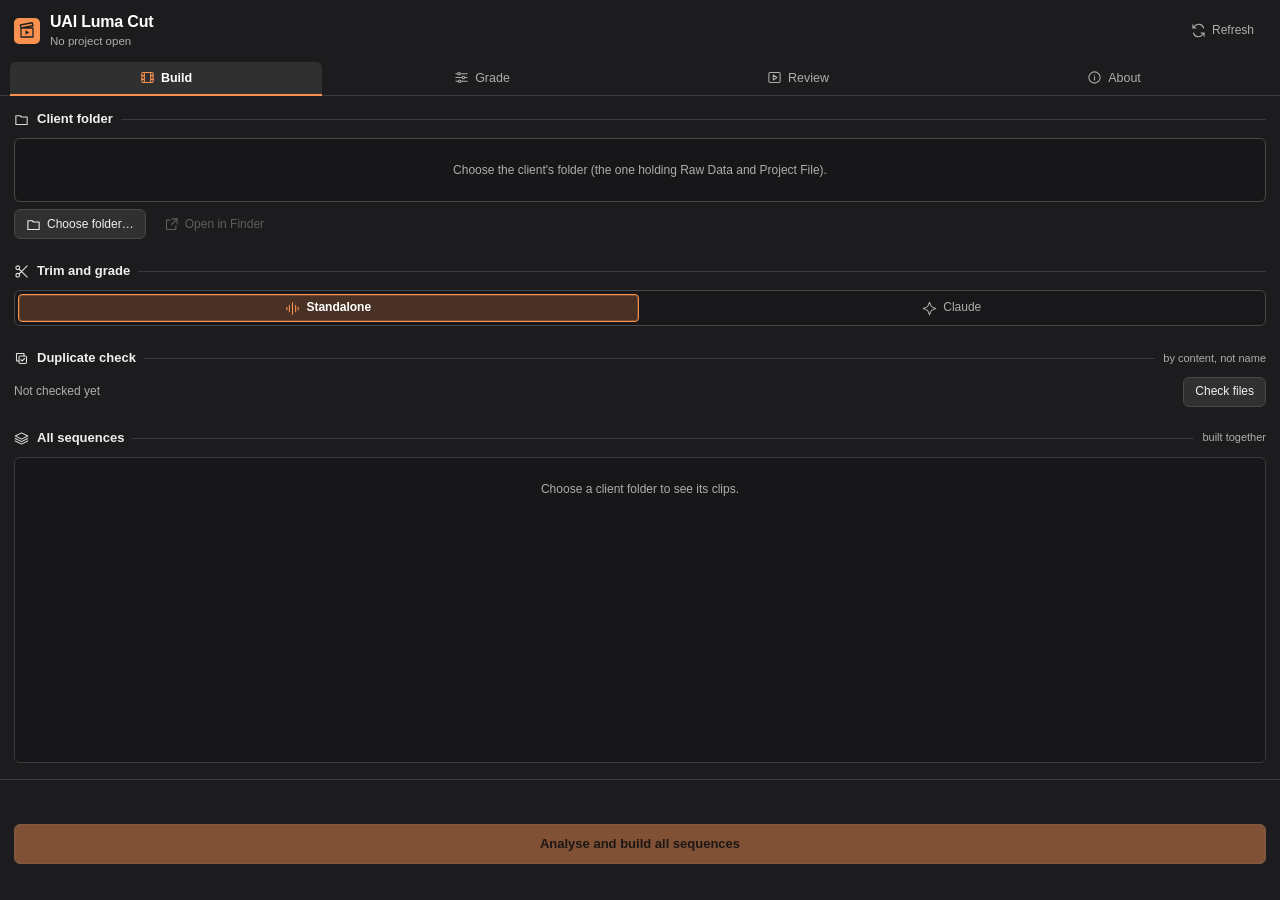
==== luma-cut/index.html @ 8f16ba71 "Luma Cut 1.5.0 + Smart Export 1.8.0: shared refined UI; Build all sequences only with content-based " ====
<!DOCTYPE html>
<html>
<head>
<meta charset="utf-8">
<meta name="viewport" content="width=device-width, initial-scale=1">
<title>UAI Luma Cut</title>
<link rel="stylesheet" href="ui.css">
<link rel="stylesheet" href="styles.css">
</head>
<body>
<header>
  <span class="mark"><svg class="ico" viewBox="0 0 24 24" fill="none" stroke="currentColor" stroke-width="1.7" stroke-linecap="round" stroke-linejoin="round" aria-hidden="true"><path d="M4 8h16v12H4zM4 8 3 4l16-3 1 4-16 3"/><path d="m10 11 5 3-5 3z" fill="currentColor" stroke="none"/></svg></span>
  <div class="ttl">
    <h1>UAI Luma Cut</h1>
    <div class="sub"><span id="project">No project open</span><span id="projchip" class="chip" hidden></span></div>
  </div>
  <div class="hright"><span id="ver" class="ver"></span><button id="refresh" class="ghost" title="Re-read the project and the client folder"><svg class="ico" viewBox="0 0 24 24" fill="none" stroke="currentColor" stroke-width="1.7" stroke-linecap="round" stroke-linejoin="round" aria-hidden="true"><path d="M20 8a8 8 0 0 0-14-3L3 8m0-5v5h5m-4 8a8 8 0 0 0 14 3l3-3m0 5v-5h-5"/></svg>Refresh</button></div>
</header>

<div id="update" class="update" hidden>
  <span id="updatetext"></span>
  <button id="updatebtn">Update now</button>
</div>

<nav class="tabs" id="tabs">
  <button data-tab="build" class="on"><svg class="ico" viewBox="0 0 24 24" fill="none" stroke="currentColor" stroke-width="1.7" stroke-linecap="round" stroke-linejoin="round" aria-hidden="true"><rect x="3" y="4" width="18" height="16" rx="2"/><path d="M7 4v16M17 4v16M3 9h4m-4 6h4m10-6h4m-4 6h4"/></svg>Build</button>
  <button data-tab="grade"><svg class="ico" viewBox="0 0 24 24" fill="none" stroke="currentColor" stroke-width="1.7" stroke-linecap="round" stroke-linejoin="round" aria-hidden="true"><path d="M3 6h18M3 12h18M3 18h18"/><circle cx="8" cy="6" r="2" fill="var(--bg)"/><circle cx="15" cy="12" r="2" fill="var(--bg)"/><circle cx="9" cy="18" r="2" fill="var(--bg)"/></svg>Grade</button>
  <button data-tab="review"><svg class="ico" viewBox="0 0 24 24" fill="none" stroke="currentColor" stroke-width="1.7" stroke-linecap="round" stroke-linejoin="round" aria-hidden="true"><rect x="3" y="4" width="18" height="16" rx="2"/><path d="m10 8 6 4-6 4z"/></svg>Review</button>
  <button data-tab="about"><svg class="ico" viewBox="0 0 24 24" fill="none" stroke="currentColor" stroke-width="1.7" stroke-linecap="round" stroke-linejoin="round" aria-hidden="true"><circle cx="12" cy="12" r="9"/><path d="M12 11v5m0-8h.01"/></svg>About</button>
</nav>

<!-- BUILD: one action, all sequences -->
<div class="tab" id="tab-build">
  <section>
    <div class="cap"><svg class="ico" viewBox="0 0 24 24" fill="none" stroke="currentColor" stroke-width="1.7" stroke-linecap="round" stroke-linejoin="round" aria-hidden="true"><path d="M3 6h7l2 2h9v12H3z"/></svg><span>Client folder</span><span id="acchip" class="chip end" hidden></span></div>
    <div id="clientdir" class="path empty">Choose the client's folder (the one holding Raw Data and Project File).</div>
    <div class="row">
      <button id="browse"><svg class="ico" viewBox="0 0 24 24" fill="none" stroke="currentColor" stroke-width="1.7" stroke-linecap="round" stroke-linejoin="round" aria-hidden="true"><path d="M3 6h7l2 2h9v12H3z"/></svg>Choose folder…</button>
      <button id="reveal" class="ghost" disabled><svg class="ico" viewBox="0 0 24 24" fill="none" stroke="currentColor" stroke-width="1.7" stroke-linecap="round" stroke-linejoin="round" aria-hidden="true"><path d="M13 3h8v8M21 3l-9 9M10 5H4v15h15v-6"/></svg>Open in Finder</button>
    </div>
    <div id="clientmeta" class="note"></div>
  </section>

  <section>
    <div class="cap"><svg class="ico" viewBox="0 0 24 24" fill="none" stroke="currentColor" stroke-width="1.7" stroke-linecap="round" stroke-linejoin="round" aria-hidden="true"><circle cx="6" cy="6" r="3"/><circle cx="6" cy="18" r="3"/><path d="m8 8 13 13M8 16 21 3"/></svg><span>Trim and grade</span></div>
    <div class="seg" id="mode">
      <button data-v="standalone" class="on"><svg class="ico" viewBox="0 0 24 24" fill="none" stroke="currentColor" stroke-width="1.7" stroke-linecap="round" stroke-linejoin="round" aria-hidden="true"><path d="M3 10v4m4-7v10m5-14v18m5-14v10m4-7v4"/></svg>Standalone</button>
      <button data-v="claude"><svg class="ico" viewBox="0 0 24 24" fill="none" stroke="currentColor" stroke-width="1.7" stroke-linecap="round" stroke-linejoin="round" aria-hidden="true"><path d="m12 2 3 7 7 3-7 3-3 7-3-7-7-3 7-3z"/></svg>Claude</button>
    </div>
    <div id="modenote" class="note"></div>
    <div id="claudebox" class="claude" hidden>
      <div class="row spread">
        <button id="askclaude"><svg class="ico" viewBox="0 0 24 24" fill="none" stroke="currentColor" stroke-width="1.7" stroke-linecap="round" stroke-linejoin="round" aria-hidden="true"><path d="m12 2 3 7 7 3-7 3-3 7-3-7-7-3 7-3z"/></svg>Ask Claude</button>
        <span id="planstate" class="chip">No plan yet</span>
      </div>
      <div id="prompt" class="prompt" hidden></div>
    </div>
  </section>

  <section>
    <div class="cap"><svg class="ico" viewBox="0 0 24 24" fill="none" stroke="currentColor" stroke-width="1.7" stroke-linecap="round" stroke-linejoin="round" aria-hidden="true"><rect x="8" y="8" width="12" height="12" rx="2"/><path d="M16 8V4H4v12h4"/><path d="m11 14 2 2 4-4"/></svg><span>Duplicate check</span><span class="end">by content, not name</span></div>
    <div class="row spread"><span id="dupstate" class="muted">Not checked yet</span><button id="dupcheck">Check files</button></div>
    <div id="duplist" class="dupes"></div>
  </section>

  <section class="grow">
    <div class="cap"><svg class="ico" viewBox="0 0 24 24" fill="none" stroke="currentColor" stroke-width="1.7" stroke-linecap="round" stroke-linejoin="round" aria-hidden="true"><path d="m12 3 10 5-10 5L2 8zM2 12l10 5 10-5M2 16l10 5 10-5"/></svg><span>All sequences</span><span class="end">built together</span></div>
    <div class="list" id="clips"><div class="empty">Choose a client folder to see its clips.</div></div>
  </section>

  <footer>
    <div class="row" id="targetrow">
      <span id="target" class="muted"></span>
      <button id="newproj" class="ghost" hidden>New project for this client</button>
    </div>
    <div class="progress" id="progress" hidden><div></div></div>
    <button id="build" class="primary" disabled>Analyse and build all sequences</button>
    <div id="status" class="status"></div>
  </footer>
</div>

<!-- GRADE: live Lumetri + key, Color Shift on skin and green screen (Apply) -->
<div class="tab" id="tab-grade" hidden>
  <section>
    <div class="cap"><svg class="ico" viewBox="0 0 24 24" fill="none" stroke="currentColor" stroke-width="1.7" stroke-linecap="round" stroke-linejoin="round" aria-hidden="true"><path d="m12 3 10 5-10 5L2 8zM2 12l10 5 10-5M2 16l10 5 10-5"/></svg><span>Apply to</span></div>
    <div class="seg" id="gscope">
      <button data-v="selected" class="on">Selected</button>
      <button data-v="sequence">Current sequence</button>
      <button data-v="all">All sequences</button>
    </div>
    <div id="gtarget" class="note"></div>
  </section>
  <section>
    <div class="cap"><svg class="ico" viewBox="0 0 24 24" fill="none" stroke="currentColor" stroke-width="1.7" stroke-linecap="round" stroke-linejoin="round" aria-hidden="true"><circle cx="12" cy="12" r="4"/><path d="M12 2v2m0 16v2M4.9 4.9l1.4 1.4m11.4 11.4 1.4 1.4M2 12h2m16 0h2M4.9 19.1l1.4-1.4M17.7 6.3l1.4-1.4"/></svg><span>Exposure preset</span><span class="end">live + fills Color Shift</span></div>
    <div class="presets" id="gpresets">
      <button data-v="over" title="Exposure −0.5, Highlights −15, Whites −10 · skin Hue +3.5 Sat +3 Lum −3 · green Sat +5 Lum −10">Over-exposed</button>
      <button data-v="normal" title="No Lumetri change · skin Hue +3.5 Sat +3 · green Sat +5">Normal</button>
      <button data-v="under" title="Exposure +0.5, Shadows +15, Blacks +5 · skin Hue +3.5 Sat +3 Lum +3 · green Sat +5 Lum +10">Under-exposed</button>
    </div>
  </section>
  <section>
    <div class="cap"><svg class="ico" viewBox="0 0 24 24" fill="none" stroke="currentColor" stroke-width="1.7" stroke-linecap="round" stroke-linejoin="round" aria-hidden="true"><path d="M3 6h18M3 12h18M3 18h18"/><circle cx="8" cy="6" r="2" fill="var(--bg)"/><circle cx="15" cy="12" r="2" fill="var(--bg)"/><circle cx="9" cy="18" r="2" fill="var(--bg)"/></svg><span>Overall</span><span class="end live">live · Lumetri</span></div>
    <div id="glum"></div>
  </section>
  <section>
    <div class="cap"><span class="swatch skin"></span><span>Skin tone</span><span class="end">Color Shift · Apply</span></div>
    <div id="gskin"></div>
  </section>
  <section>
    <div class="cap"><span class="swatch green"></span><span>Green screen</span>
      <button id="gkey" class="switch end" title="Key out the green on every green-screen clip in scope (Ultra Key)"><i></i>Remove green</button></div>
    <div id="ggreen"></div>
    <div id="gkeyrows" hidden></div>
    <div id="gkeynote" class="note" hidden>Keyed areas are transparent and export as black unless something sits below on the timeline.</div>
  </section>
  <section>
    <div class="row">
      <button id="gcopy"><svg class="ico" viewBox="0 0 24 24" fill="none" stroke="currentColor" stroke-width="1.7" stroke-linecap="round" stroke-linejoin="round" aria-hidden="true"><rect x="8" y="8" width="12" height="12" rx="2"/><path d="M16 8V4H4v12h4"/></svg>Copy from selected clip</button>
      <button id="greset" class="ghost"><svg class="ico" viewBox="0 0 24 24" fill="none" stroke="currentColor" stroke-width="1.7" stroke-linecap="round" stroke-linejoin="round" aria-hidden="true"><path d="M9 14 4 9l5-5"/><path d="M4 9h11a5 5 0 0 1 0 10h-3"/></svg>Undo changes</button>
    </div>
    <div id="gclip" class="note">Live rows change the clips at once (Cmd+Z undoes). Color Shift rows turn copper and are written by Apply. Hue toward pink is +.</div>
  </section>
  <footer>
    <button id="gapply" class="primary" disabled title="Premiere saves, parks and reopens the project to write Color Shift (a few seconds).">Apply</button>
    <div id="gstatus" class="status"></div>
  </footer>
</div>

<!-- REVIEW: final check of the manual work, kept as learning -->
<div class="tab" id="tab-review" hidden>
  <section>
    <div class="cap"><svg class="ico" viewBox="0 0 24 24" fill="none" stroke="currentColor" stroke-width="1.7" stroke-linecap="round" stroke-linejoin="round" aria-hidden="true"><rect x="3" y="4" width="18" height="16" rx="2"/><path d="m10 8 6 4-6 4z"/></svg><span>Final check</span></div>
    <div class="row spread"><span id="rsummary" class="muted"></span><button id="rsync" title="Put every IN / OUT marker back on its clip's first and last frame"><svg class="ico" viewBox="0 0 24 24" fill="none" stroke="currentColor" stroke-width="1.7" stroke-linecap="round" stroke-linejoin="round" aria-hidden="true"><path d="M4 12a8 8 0 0 1 14-5l2 2m0-5v5h-5M20 12a8 8 0 0 1-14 5l-2-2m0 5v-5h5"/></svg>Re-sync markers</button></div>
    <div class="note">Fix an IN or OUT with a Rolling Edit, then Re-sync markers. Grade changes are made in Grade or in Premiere.</div>
  </section>
  <section class="grow">
    <div class="seg" id="rfilter">
      <button data-v="flagged" class="on"><svg class="ico" viewBox="0 0 24 24" fill="none" stroke="currentColor" stroke-width="1.7" stroke-linecap="round" stroke-linejoin="round" aria-hidden="true"><path d="M5 21V3h13l-3 5 3 5H5"/></svg>Flagged by system</button>
      <button data-v="all">All clips</button>
    </div>
    <div class="list" id="rlist"><div class="empty">Open one of the client sequences.</div></div>
  </section>
  <section>
    <div class="cap"><svg class="ico" viewBox="0 0 24 24" fill="none" stroke="currentColor" stroke-width="1.7" stroke-linecap="round" stroke-linejoin="round" aria-hidden="true"><rect x="3" y="4" width="18" height="16" rx="2"/><circle cx="9" cy="10" r="2"/><path d="m21 16-5-5-9 9"/></svg><span>Grade reference</span><button id="ropen" class="link end" title="Open Final Output / Stills">Final Output / Stills</button></div>
    <div class="row"><button id="rref"><svg class="ico" viewBox="0 0 24 24" fill="none" stroke="currentColor" stroke-width="1.7" stroke-linecap="round" stroke-linejoin="round" aria-hidden="true"><path d="M4 4h13l3 3v13H4zM8 4v6h8V4M8 20v-6h8v6"/></svg>Save grade reference</button></div>
    <div class="note">For the clips listed above: keeps each clip's final grade values and saves one image (Final Output / Stills, plus a small copy for learning).</div>
  </section>
  <section>
    <div class="cap"><svg class="ico" viewBox="0 0 24 24" fill="none" stroke="currentColor" stroke-width="1.7" stroke-linecap="round" stroke-linejoin="round" aria-hidden="true"><path d="M9 18h6M10 21h4M12 3a6 6 0 0 0-4 10.5c.7.7 1 1.5 1 2.5h6c0-1 .3-1.8 1-2.5A6 6 0 0 0 12 3z"/></svg><span>Learning</span><span id="rbase" class="end"></span></div>
    <div class="card"><div id="rlearn" class="muted"></div>
      <div class="note">Final check compares the timeline now with the build (cuts, grade, Color Shift). You confirm the list, then it is kept for the next client, in Standalone and Claude.</div></div>
    <div id="rchanges" class="changes" hidden></div>
    <textarea id="rnote" placeholder="Optional note: what you changed and why, e.g. OUT earlier on CAM2, green Lum +4 to match CAM1." hidden></textarea>
  </section>
  <footer>
    <button id="rfinal" class="primary">Final check &amp; save learning</button>
    <div id="rstatus" class="status"></div>
  </footer>
</div>

<!-- ABOUT -->
<div class="tab" id="tab-about" hidden>
  <section>
    <div class="cap"><svg class="ico" viewBox="0 0 24 24" fill="none" stroke="currentColor" stroke-width="1.7" stroke-linecap="round" stroke-linejoin="round" aria-hidden="true"><path d="m12 3 10 5-10 5L2 8zM2 12l10 5 10-5M2 16l10 5 10-5"/></svg><span>Workflow</span></div>
    <ol class="steps">
      <li><b>Build</b> — choose the client folder, Standalone or Claude, build all sequences. Duplicates are checked by content first.</li>
      <li><b>Grade</b> — exposure preset, live Lumetri, skin and green-screen Color Shift (Apply), Remove green.</li>
      <li><b>Review</b> — fix flags, save grade references, then <i>Final check &amp; save learning</i>.</li>
      <li><b>Export</b> — UAI Smart Export.</li>
    </ol>
  </section>
  <section>
    <div class="cap"><svg class="ico" viewBox="0 0 24 24" fill="none" stroke="currentColor" stroke-width="1.7" stroke-linecap="round" stroke-linejoin="round" aria-hidden="true"><path d="M3 10v4m4-7v10m5-14v18m5-14v10m4-7v4"/></svg><span>Engines</span></div>
    <div class="cols">
      <div><b>Standalone</b><span>Trim from the audio, house grade, plus learned rules that repeat across at least 2 reviewed batches.</span></div>
      <div><b>Claude</b><span>Face-checked IN/OUT, grade matched per clip, reads the learned rules and recent reviews.</span></div>
    </div>
    <div class="row opts"><span id="ffmpegstate" class="chip"></span><span id="enginestate" class="chip"></span></div>
  </section>
  <section>
    <div class="cap"><svg class="ico" viewBox="0 0 24 24" fill="none" stroke="currentColor" stroke-width="1.7" stroke-linecap="round" stroke-linejoin="round" aria-hidden="true"><path d="M9 18h6M10 21h4M12 3a6 6 0 0 0-4 10.5c.7.7 1 1.5 1 2.5h6c0-1 .3-1.8 1-2.5A6 6 0 0 0 12 3z"/></svg><span>Learning storage</span></div>
    <div class="card">
      <div class="row spread"><label for="aretention">Keep reviewed batches</label>
        <select id="aretention"><option value="1">Latest batch only</option><option value="3">Last 3 batches</option><option value="5">Last 5 batches</option></select></div>
      <div id="ausage" class="note"></div>
      <div class="note">One batch = one client project. Older batches are erased automatically after a new one is saved; the cap is 10 MB including images. Rules only switch on after the same correction shows up in 2 batches.</div>
      <div class="row" style="margin-top:8px"><button id="aopen" class="ghost"><svg class="ico" viewBox="0 0 24 24" fill="none" stroke="currentColor" stroke-width="1.7" stroke-linecap="round" stroke-linejoin="round" aria-hidden="true"><path d="M13 3h8v8M21 3l-9 9M10 5H4v15h15v-6"/></svg>Open folder</button><button id="areset">Reset learning…</button></div>
      <div id="apath" class="mono note"></div>
      <div id="astatus" class="status"></div>
    </div>
  </section>
</div>

<script src="main.js"></script>
</body>
</html>
---- luma-cut/ui.css ----
/* UAI panels — shared design system (UAI Luma Cut, UAI Smart Export). Same file in both panels.
   Native system font, charcoal surfaces, one flat copper-orange accent (#FA914F), small inline SVG icons,
   6 px corners, clear active tabs, the tab scrolls and its footer (main action + status) stays pinned.
   No external fonts, images, gradients, blur or animation beyond short colour transitions. */
:root {
  --bg: #1c1c1e;
  --bg-sunk: #171719;
  --bg-raised: #303031;
  --bg-hover: #3a3a3c;
  --panel: #28282a;
  --line: #4a4848;
  --line-soft: #3a393b;
  --text: #f0efed;
  --text-2: #c9c6c2;
  --text-3: #b0ada9;
  --title: #ffffff;
  --accent: #fa914f;
  --accent-hover: #ffa66b;
  --accent-ink: #1c120c;
  --accent-soft: rgba(250, 145, 79, .14);
  --accent-line: rgba(250, 145, 79, .55);
  --accent-text: #fbb487;
  --seg-on: #493225;
  --sel: rgba(250, 145, 79, .35);
  --head-bg: #2d2d30;
  --row-line: #333336;
  --row-alt: #1d1d1f;
  --hover-line: #5a5856;
  --press: #2a2a2b;
  --thumb: #46464a;
  --thumb-hover: #58585c;
  --ok: #91d6a3;
  --ok-line: rgba(145, 214, 163, .45);
  --warn: #ebc36d;
  --warn-soft: rgba(235, 195, 109, .11);
  --bad: #f07a6a;
  --bad-line: rgba(240, 122, 106, .45);
  --skin: #d79a7a;
  --green: #4fae6d;
  --r: 6px;
  --h: 30px;
  --gap: 16px;
}
* { box-sizing: border-box; }
html, body { height: 100%; overflow: hidden; }
body {
  margin: 0; padding: 12px 14px; background: var(--bg); color: var(--text);
  font: 12px/1.45 -apple-system, BlinkMacSystemFont, "SF Pro Text", "Helvetica Neue", Arial, sans-serif;
  display: flex; flex-direction: column; gap: 12px; -webkit-user-select: none; -webkit-font-smoothing: antialiased;
  font-variant-numeric: tabular-nums;
}
::selection { background: var(--sel); color: #fff; }
::-webkit-scrollbar { width: 10px; height: 10px; }
::-webkit-scrollbar-track { background: transparent; }
::-webkit-scrollbar-thumb { background: var(--thumb); border: 3px solid var(--bg); border-radius: 6px; }
::-webkit-scrollbar-thumb:hover { background: var(--thumb-hover); }
:focus { outline: none; }
:focus-visible { outline: 2px solid var(--accent); outline-offset: 1px; }
.ico { width: 15px; height: 15px; flex: none; }

/* header */
header { display: flex; align-items: center; gap: 10px; }
.mark { width: 26px; height: 26px; flex: none; display: grid; place-items: center; border-radius: 5px; background: var(--accent); color: #202020; }
.mark .ico { width: 18px; height: 18px; }
.ttl { flex: 1; min-width: 0; }
h1 { margin: 0; font-size: 16px; font-weight: 700; letter-spacing: -.2px; color: var(--title); line-height: 1.2; }
.sub { display: flex; flex-wrap: wrap; align-items: center; gap: 4px 6px; margin-top: 2px; color: var(--text-3); font-size: 11.5px; }
.sub > span:first-child { overflow: hidden; text-overflow: ellipsis; white-space: nowrap; max-width: 100%; }
.hright { display: flex; align-items: center; gap: 6px; flex-shrink: 0; }
.ver { color: var(--text-3); font-size: 11px; }

/* text */
.muted { color: var(--text-3); }
.note { margin-top: 7px; color: var(--text-3); line-height: 1.5; font-size: 11.5px; }
.mono { font: 11px "SF Mono", Menlo, monospace; color: var(--text-3); overflow-wrap: anywhere; }
.cap { display: flex; align-items: center; gap: 8px; margin-bottom: 9px; font-size: 13px; font-weight: 650; color: var(--text); }
.cap > .ico { color: #ddd; }
.cap::after { content: ""; flex: 1; height: 1px; background: var(--line-soft); order: 1; }
.cap > * { order: 0; }
.cap > .end { order: 2; font-size: 11px; font-weight: 400; color: var(--text-3); }
.cap .muted { font-weight: 400; }

/* layout */
section { display: flex; flex-direction: column; flex-shrink: 0; }
section.grow { flex: 1 0 auto; min-height: 190px; }
section.grow > .list { flex: 1 1 0; min-height: 120px; }
.row { display: flex; flex-wrap: wrap; gap: 6px; align-items: center; }
.row.spread { justify-content: space-between; }
.opts { margin-top: 8px; gap: 6px 14px; }
.tab { display: flex; flex-direction: column; gap: var(--gap); flex: 1; min-height: 0; overflow-y: auto; margin: 0 -14px; padding: 2px 14px 0; }
.tab[hidden], [hidden] { display: none !important; }
footer { display: flex; flex-direction: column; gap: 7px; margin: auto -14px 0; padding: 11px 14px 0; position: sticky; bottom: 0; z-index: 3;
  background: var(--bg); border-top: 1px solid var(--line-soft); }
.actions { display: grid; grid-template-columns: minmax(0, 1fr) minmax(0, 1fr); gap: 6px; }
.actions > button { height: 38px; width: 100%; overflow: hidden; text-overflow: ellipsis; }
.card { padding: 10px; background: var(--panel); border: 1px solid var(--line-soft); border-radius: var(--r); }

/* controls */
button {
  font: inherit; height: var(--h); padding: 0 11px; color: var(--text); background: var(--bg-raised);
  border: 1px solid var(--line); border-radius: var(--r); cursor: pointer; white-space: nowrap;
  display: inline-flex; align-items: center; justify-content: center; gap: 6px;
  transition: background-color .12s ease-out, border-color .12s ease-out, color .12s ease-out;
}
button:hover:not(:disabled) { background: var(--bg-hover); border-color: var(--hover-line); }
button:active:not(:disabled) { background: var(--press); }
button:disabled { opacity: .45; cursor: default; }
button.ghost { background: transparent; color: var(--text-3); border-color: transparent; }
button.ghost:hover:not(:disabled) { background: var(--bg-raised); border-color: var(--line); color: var(--text); }
button.primary { height: 40px; width: 100%; font-size: 13px; font-weight: 700; color: var(--accent-ink);
  background: var(--accent); border-color: #ffa76b; }
button.primary:hover:not(:disabled) { background: var(--accent-hover); border-color: var(--accent-hover); }
button.primary.armed { background: var(--warn); border-color: var(--warn); color: #1d1806; }
button.primary.confirm { background: var(--ok); border-color: var(--ok); color: #0f2116; }
button.second { height: 38px; font-weight: 650; }
button.danger { color: var(--bad); border-color: var(--bad-line); }
button.link { height: auto; padding: 0; border: 0; background: none; color: var(--text-3); font-weight: 500; }
button.link:hover:not(:disabled) { background: none; border: 0; color: var(--accent); }
button.wide { width: 100%; }
button.busy { cursor: progress; }

.seg { display: flex; padding: 3px; gap: 3px; border: 1px solid var(--line); border-radius: var(--r); background: #18181a; }
.seg button { flex: 1; min-width: 0; height: 28px; padding: 0 6px; border: 1px solid transparent; border-radius: 4px; background: transparent; color: var(--text-3); font-size: 12px; }
.seg button:hover:not(:disabled) { background: var(--panel); border-color: transparent; color: var(--text); }
.seg button.on, .seg button.on:hover { background: var(--seg-on); border-color: var(--accent); color: #fff; font-weight: 600; box-shadow: inset 0 0 0 1px rgba(250, 145, 79, .25); }
.seg button.on .ico { color: var(--accent); }

input[type=number], input[type=text], textarea, select {
  height: 28px; background: var(--bg-sunk); border: 1px solid var(--line); border-radius: 5px; color: var(--text);
  padding: 0 8px; font: inherit; -webkit-user-select: text;
}
select { padding: 0 6px; cursor: pointer; }
textarea { height: auto; min-height: 52px; padding: 6px 8px; resize: vertical; line-height: 1.45; width: 100%; margin-top: 8px; }
textarea::placeholder { color: var(--text-3); }
input[type=number] { width: 62px; }
input:focus-visible, textarea:focus-visible, select:focus-visible { outline: 1px solid var(--accent); outline-offset: 0; border-color: var(--accent); }
input[type=checkbox] { accent-color: var(--accent); margin: 0 6px 0 0; vertical-align: -2px; }
label { color: var(--text-2); }

/* tabs */
.tabs { display: flex; gap: 4px; border-bottom: 1px solid var(--line-soft); margin: 0 -14px; padding: 0 10px; }
.tabs button { flex: 1; min-width: 0; height: 34px; background: transparent; border: 0; border-bottom: 2px solid transparent; border-radius: 6px 6px 0 0;
  color: var(--text-3); padding: 0 6px; margin-bottom: -1px; font-size: 12.5px; font-weight: 500; gap: 6px; }
.tabs button:hover:not(:disabled) { background: transparent; border: 0; border-bottom: 2px solid var(--thumb-hover); color: var(--text); }
.tabs button.on, .tabs button.on:hover { background: var(--bg-raised); color: #fff; border-bottom: 2px solid var(--accent); font-weight: 650; }
.tabs button.on .ico { color: var(--accent); }

/* boxes */
.path { min-height: 32px; padding: 7px 10px; margin-bottom: 7px; background: var(--bg-sunk); border: 1px solid var(--line); border-radius: var(--r);
  color: var(--text); overflow-wrap: anywhere; -webkit-user-select: text; }
.path.missing { border-color: rgba(235, 195, 109, .55); }
.path.empty { color: var(--text-3); }
.list { flex: 1; min-height: 70px; overflow-y: auto; background: var(--bg-sunk); border: 1px solid var(--line-soft); border-radius: var(--r); }
.list .head { position: sticky; top: 0; z-index: 1; padding: 8px 10px; background: var(--head-bg); color: var(--text); font-size: 12px; font-weight: 600;
  border-bottom: 1px solid var(--line-soft); display: flex; justify-content: space-between; gap: 8px; }
.list .head .muted { font-weight: 400; font-size: 11px; }
.empty { padding: 22px 14px; color: var(--text-3); text-align: center; line-height: 1.55; }

/* chips + tones */
.chip { display: inline-flex; align-items: center; height: 19px; padding: 0 8px; border-radius: 10px; border: 1px solid var(--line);
  color: var(--text-3); font-size: 10.5px; font-weight: 600; white-space: nowrap; }
.chip.accent { color: var(--accent-text); border-color: var(--accent-line); background: var(--accent-soft); }
.chip.warn { color: var(--warn); border-color: rgba(235, 195, 109, .5); }
.chip.ok { color: var(--ok); border-color: var(--ok-line); }
.chip.bad { color: var(--bad); border-color: var(--bad-line); }
.chip.busy { color: var(--accent-text); border-color: var(--accent-line); }
.tone-ok { color: var(--ok) !important; }
.tone-warn { color: var(--warn) !important; }
.tone-bad { color: var(--bad) !important; }
.status { min-height: 17px; color: var(--text-3); line-height: 1.45; font-size: 11.5px; }
.status.tone-bad, .status.tone-warn, .status.tone-ok { font-weight: 600; }

/* update banner */
.update { display: flex; justify-content: space-between; align-items: center; gap: 10px; padding: 7px 9px; background: #282422;
  border-left: 2px solid var(--accent); border-radius: 4px; color: #e7d2c4; }
.update button { background: var(--accent); border-color: var(--accent); color: var(--accent-ink); font-weight: 700; }
.update button:hover:not(:disabled) { background: var(--accent-hover); border-color: var(--accent-hover); }
.update.done { border-left-color: var(--ok); color: #c3e6d0; }

/* value rows (grade) */
.prow { display: grid; grid-template-columns: minmax(70px, 1fr) 70px 30px 30px; gap: 5px; align-items: center; padding: 4px 0; border-bottom: 1px solid #2c2c2e; }
.prow .v { text-align: right; color: var(--text); }
.prow .v.changed { color: var(--accent); font-weight: 700; }
.prow input { width: 100%; height: 28px; text-align: right; background: var(--bg-sunk); border: 1px solid var(--line); border-radius: 5px; color: var(--text); padding: 0 7px; font: inherit; }
.prow input.changed { color: var(--accent); border-color: var(--accent-line); background: var(--accent-soft); font-weight: 700; }
.prow button { padding: 0; font-weight: 700; height: 28px; }

/* progress */
.progress { height: 4px; border-radius: 3px; background: var(--line-soft); overflow: hidden; }
.progress > div { height: 100%; width: 0; background: var(--accent); transition: width .2s ease-out; }

/* narrow docks */
@media (max-width: 360px) {
  body { padding: 10px 10px; }
  .tab, .tabs, footer { margin-left: -10px; margin-right: -10px; }
  .tab, footer { padding-left: 10px; padding-right: 10px; }
  .tabs button { gap: 4px; font-size: 11.5px; padding: 0 3px; }
  .tabs .ico { width: 13px; height: 13px; }
  .hright .ghost { padding: 0 6px; }
  .hright .ghost .ico + * , .hright .ghost { font-size: 11px; }
}
---- luma-cut/styles.css ----
/* UAI Luma Cut — panel-only styles (shared system in ui.css) */
.claude { margin-top: 8px; padding: 10px; border: 1px solid var(--line-soft); border-radius: var(--r); background: var(--panel); display: flex; flex-direction: column; gap: 8px; }
.prompt { padding: 7px 9px; background: var(--bg-sunk); border: 1px solid var(--line-soft); border-radius: 4px; color: var(--text);
  font: 11px/1.5 "SF Mono", Menlo, monospace; white-space: pre-wrap; word-break: break-word; -webkit-user-select: text; }
.mono { font: 11px "SF Mono", Menlo, monospace; color: var(--text-2); }

.clip { display: grid; grid-template-columns: minmax(0, 1fr) auto auto; gap: 10px; align-items: center; padding: 7px 10px; border-top: 1px solid var(--row-line); }
.clip:nth-child(odd) { background: var(--row-alt); }
.list .head + .clip { border-top: 0; }
.clip .n { overflow: hidden; text-overflow: ellipsis; white-space: nowrap; color: var(--text); }
.clip .t { color: var(--text-3); font-size: 11px; }
.clip.skip .n { color: var(--text-3); text-decoration: line-through; }
.clip.flag .n { color: var(--warn); }
.clip .chip { min-width: 54px; justify-content: center; }

.rclip { padding: 8px 10px; border-top: 1px solid var(--row-line); }
.rclip .n.link { color: var(--text); font-size: 12px; overflow: hidden; text-overflow: ellipsis; justify-content: flex-start; }
.rclip.flag .n.link { color: var(--warn); }
.rclip .n.link:hover { color: var(--accent); }
.list .head + .rclip { border-top: 0; }
.rclip .top { display: flex; justify-content: space-between; gap: 8px; }
.rclip .n { overflow: hidden; text-overflow: ellipsis; white-space: nowrap; }
.rclip.flag .n { color: var(--warn); }
.rclip .marks { display: flex; gap: 6px; margin-top: 4px; }
.rclip .marks button { height: 23px; padding: 0 9px; font-size: 11px; color: var(--text-2); border-radius: 12px; }
.rclip .why { margin-top: 4px; color: var(--warn); font-size: 11px; }

/* grade */
.swatch { width: 9px; height: 9px; border-radius: 50%; flex: none; }
.swatch.skin { background: var(--skin); }
.swatch.green { background: var(--green); }
.gfoot { display: flex; justify-content: space-between; }

/* review ✓ */
.changes { margin-top: 8px; max-height: 170px; overflow-y: auto; background: var(--bg-sunk); border: 1px solid var(--line-soft); border-radius: var(--r); }
.changes .c { display: grid; grid-template-columns: minmax(0, 1fr) auto; gap: 2px 10px; padding: 5px 9px; border-top: 1px solid var(--row-line); }
.changes .c:first-child { border-top: 0; }
.changes .c .n { overflow: hidden; text-overflow: ellipsis; white-space: nowrap; }
.changes .c .d { grid-column: 1 / -1; color: var(--text-2); font-size: 11px; }
.changes .c .d b { color: var(--accent); font-weight: 650; }

/* about */
.steps, .facts { margin: 0; padding-left: 18px; color: var(--text-2); }
.steps li, .facts li { margin: 3px 0; line-height: 1.5; }
.steps b { color: var(--text); font-weight: 650; }
.cols { display: grid; grid-template-columns: 1fr 1fr; gap: 8px; }
.cols > div { padding: 8px 9px; background: var(--bg-sunk); border: 1px solid var(--line-soft); border-radius: var(--r); display: flex; flex-direction: column; gap: 3px; color: var(--text-2); line-height: 1.45; }
.cols b { color: var(--text); font-weight: 650; }

#targetrow { justify-content: space-between; min-height: 26px; }
#target { overflow: hidden; text-overflow: ellipsis; white-space: nowrap; min-width: 0; flex: 1; }


/* grade: presets, live rows, key switch */
.presets { display: grid; grid-template-columns: repeat(3, minmax(0, 1fr)); gap: 6px; }
.presets button { padding: 0 6px; }
.cap .end.live { color: var(--ok); }
.prow .v.live { color: var(--text); }
.prow.live .v { cursor: default; }
.cap button.switch { order: 2; display: inline-flex; align-items: center; gap: 7px; height: 22px; padding: 0 9px 0 4px; border-radius: 11px; font-size: 11px; font-weight: 600; color: var(--text-2); }
.cap button.switch i { width: 24px; height: 14px; border-radius: 7px; background: var(--line); position: relative; transition: background-color .15s ease-out; }
.cap button.switch i::after { content: ""; position: absolute; top: 2px; left: 2px; width: 10px; height: 10px; border-radius: 50%; background: var(--text-2); transition: transform .15s ease-out, background-color .15s ease-out; }
.cap button.switch.on { color: var(--text); border-color: rgba(79, 174, 109, .55); }
.cap button.switch.on i { background: var(--green); }
.cap button.switch.on i::after { transform: translateX(10px); background: #fff; }
.cap button.switch.mixed i { background: rgba(79, 174, 109, .45); }

/* duplicate check */
.dupes { display: flex; flex-direction: column; gap: 4px; margin-top: 6px; }
.dupe { padding: 6px 9px; border-left: 2px solid var(--warn); background: var(--warn-soft); border-radius: 3px; color: #ead7a8; font-size: 11.5px; overflow-wrap: anywhere; }
#dupstate { font-size: 12px; }
#rlist { margin-top: 8px; }
#rlearn { font-size: 12px; color: var(--text-2); }
#tab-about select { height: 28px; }
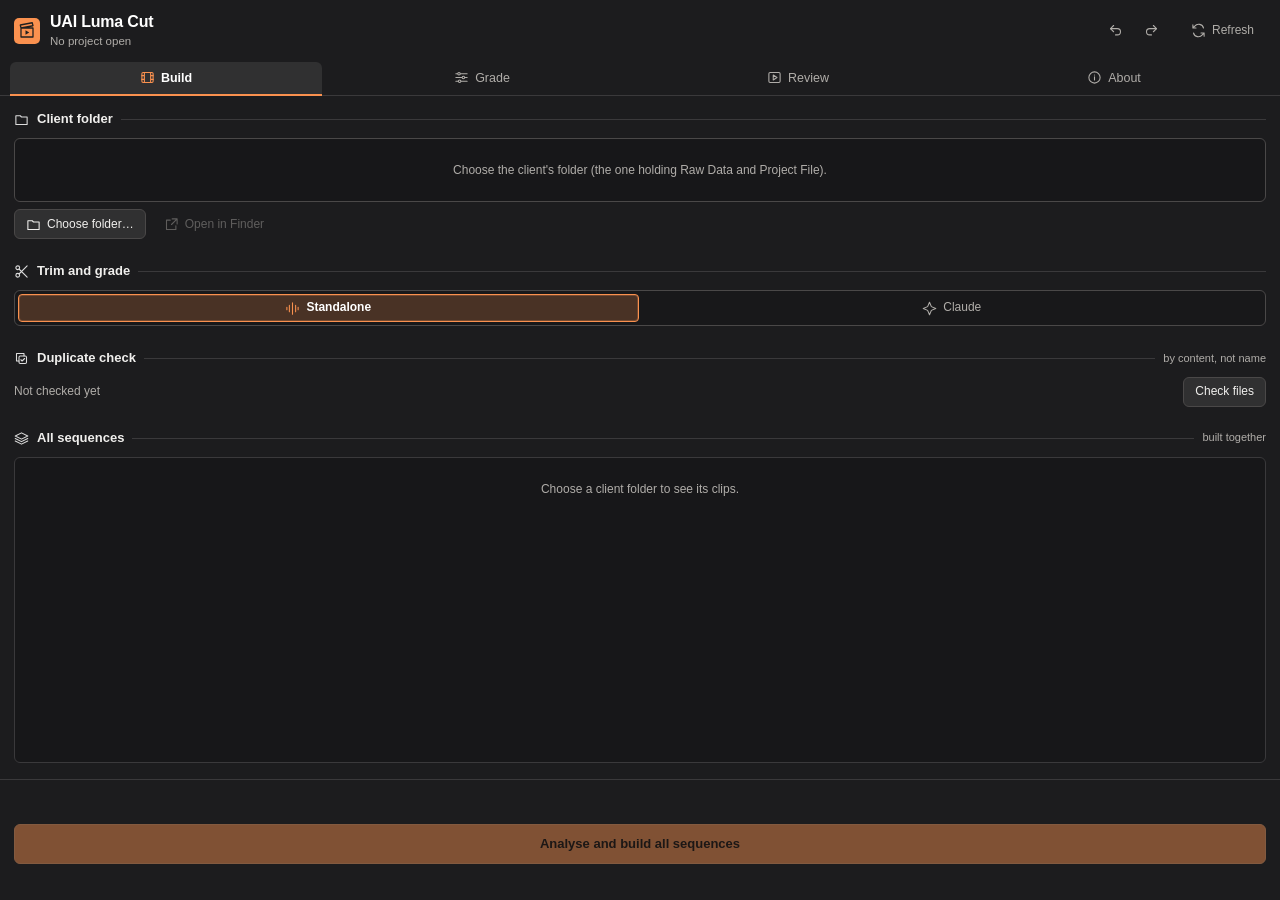
==== commit a98509b3: "Luma Cut 1.6.0 + Smart Export 1.8.1: Undo / Redo header buttons and Cmd+Z / Shift+Cmd+Z forwarded to" ====
--- a/luma-cut/index.html
+++ b/luma-cut/index.html
@@ -14,7 +14,7 @@
     <h1>UAI Luma Cut</h1>
     <div class="sub"><span id="project">No project open</span><span id="projchip" class="chip" hidden></span></div>
   </div>
-  <div class="hright"><span id="ver" class="ver"></span><button id="refresh" class="ghost" title="Re-read the project and the client folder"><svg class="ico" viewBox="0 0 24 24" fill="none" stroke="currentColor" stroke-width="1.7" stroke-linecap="round" stroke-linejoin="round" aria-hidden="true"><path d="M20 8a8 8 0 0 0-14-3L3 8m0-5v5h5m-4 8a8 8 0 0 0 14 3l3-3m0 5v-5h-5"/></svg>Refresh</button></div>
+  <div class="hright"><span id="hmsg" class="hmsg"></span><button id="hundo" class="ghost icon" title="Undo (Cmd+Z)"><svg class="ico" viewBox="0 0 24 24" fill="none" stroke="currentColor" stroke-width="1.7" stroke-linecap="round" stroke-linejoin="round" aria-hidden="true"><path d="M9 14 4 9l5-5"/><path d="M4 9h11a5 5 0 0 1 0 10h-3"/></svg></button><button id="hredo" class="ghost icon" title="Redo (Shift+Cmd+Z)"><svg class="ico" viewBox="0 0 24 24" fill="none" stroke="currentColor" stroke-width="1.7" stroke-linecap="round" stroke-linejoin="round" aria-hidden="true"><path d="m15 14 5-5-5-5"/><path d="M20 9H9a5 5 0 0 0 0 10h3"/></svg></button><span id="ver" class="ver"></span><button id="refresh" class="ghost" title="Re-read the project and the client folder"><svg class="ico" viewBox="0 0 24 24" fill="none" stroke="currentColor" stroke-width="1.7" stroke-linecap="round" stroke-linejoin="round" aria-hidden="true"><path d="M20 8a8 8 0 0 0-14-3L3 8m0-5v5h5m-4 8a8 8 0 0 0 14 3l3-3m0 5v-5h-5"/></svg>Refresh</button></div>
 </header>
 
 <div id="update" class="update" hidden>
@@ -91,11 +91,10 @@
     <div id="gtarget" class="note"></div>
   </section>
   <section>
-    <div class="cap"><svg class="ico" viewBox="0 0 24 24" fill="none" stroke="currentColor" stroke-width="1.7" stroke-linecap="round" stroke-linejoin="round" aria-hidden="true"><circle cx="12" cy="12" r="4"/><path d="M12 2v2m0 16v2M4.9 4.9l1.4 1.4m11.4 11.4 1.4 1.4M2 12h2m16 0h2M4.9 19.1l1.4-1.4M17.7 6.3l1.4-1.4"/></svg><span>Exposure preset</span><span class="end">live + fills Color Shift</span></div>
+    <div class="cap"><svg class="ico" viewBox="0 0 24 24" fill="none" stroke="currentColor" stroke-width="1.7" stroke-linecap="round" stroke-linejoin="round" aria-hidden="true"><circle cx="12" cy="12" r="4"/><path d="M12 2v2m0 16v2M4.9 4.9l1.4 1.4m11.4 11.4 1.4 1.4M2 12h2m16 0h2M4.9 19.1l1.4-1.4M17.7 6.3l1.4-1.4"/></svg><span>Exposure preset</span><span class="end">live</span></div>
     <div class="presets" id="gpresets">
-      <button data-v="over" title="Exposure −0.5, Highlights −15, Whites −10 · skin Hue +3.5 Sat +3 Lum −3 · green Sat +5 Lum −10">Over-exposed</button>
-      <button data-v="normal" title="No Lumetri change · skin Hue +3.5 Sat +3 · green Sat +5">Normal</button>
-      <button data-v="under" title="Exposure +0.5, Shadows +15, Blacks +5 · skin Hue +3.5 Sat +3 Lum +3 · green Sat +5 Lum +10">Under-exposed</button>
+      <button data-v="over" title="Exposure −0.5, Highlights −15, Whites −10">Over-exposed</button>
+      <button data-v="under" title="Exposure +0.5, Shadows +15, Blacks +5">Under-exposed</button>
     </div>
   </section>
   <section>
@@ -103,25 +102,21 @@
     <div id="glum"></div>
   </section>
   <section>
-    <div class="cap"><span class="swatch skin"></span><span>Skin tone</span><span class="end">Color Shift · Apply</span></div>
-    <div id="gskin"></div>
-  </section>
-  <section>
     <div class="cap"><span class="swatch green"></span><span>Green screen</span>
       <button id="gkey" class="switch end" title="Key out the green on every green-screen clip in scope (Ultra Key)"><i></i>Remove green</button></div>
-    <div id="ggreen"></div>
     <div id="gkeyrows" hidden></div>
     <div id="gkeynote" class="note" hidden>Keyed areas are transparent and export as black unless something sits below on the timeline.</div>
   </section>
   <section>
-    <div class="row">
-      <button id="gcopy"><svg class="ico" viewBox="0 0 24 24" fill="none" stroke="currentColor" stroke-width="1.7" stroke-linecap="round" stroke-linejoin="round" aria-hidden="true"><rect x="8" y="8" width="12" height="12" rx="2"/><path d="M16 8V4H4v12h4"/></svg>Copy from selected clip</button>
-      <button id="greset" class="ghost"><svg class="ico" viewBox="0 0 24 24" fill="none" stroke="currentColor" stroke-width="1.7" stroke-linecap="round" stroke-linejoin="round" aria-hidden="true"><path d="M9 14 4 9l5-5"/><path d="M4 9h11a5 5 0 0 1 0 10h-3"/></svg>Undo changes</button>
+    <div class="cap"><svg class="ico" viewBox="0 0 24 24" fill="none" stroke="currentColor" stroke-width="1.7" stroke-linecap="round" stroke-linejoin="round" aria-hidden="true"><rect x="8" y="8" width="12" height="12" rx="2"/><path d="M16 8V4H4v12h4"/></svg><span>Copy &amp; paste a look</span><span class="end">Overall · live</span></div>
+    <div id="gclipboard" class="card clipboard empty"></div>
+    <div class="actions" style="margin-top:8px">
+      <button id="gcopy" class="second"><svg class="ico" viewBox="0 0 24 24" fill="none" stroke="currentColor" stroke-width="1.7" stroke-linecap="round" stroke-linejoin="round" aria-hidden="true"><rect x="8" y="8" width="12" height="12" rx="2"/><path d="M16 8V4H4v12h4"/></svg>Copy from selected clip</button>
+      <button id="gpaste" class="second" disabled><svg class="ico" viewBox="0 0 24 24" fill="none" stroke="currentColor" stroke-width="1.7" stroke-linecap="round" stroke-linejoin="round" aria-hidden="true"><rect x="5" y="4" width="14" height="17" rx="2"/><path d="M9 4V3h6v1M9 11h6M9 15h4"/></svg>Paste to selected clips</button>
     </div>
-    <div id="gclip" class="note">Live rows change the clips at once (Cmd+Z undoes). Color Shift rows turn copper and are written by Apply. Hue toward pink is +.</div>
+    <div id="gclip" class="note">1. Select the graded clip, press Copy. 2. Select the clips that should look the same, press Paste. Changes at once, Cmd+Z undoes. Skin and green-screen Color Shift: Premiere's Color tab → Copy Grade / Paste Grade.</div>
   </section>
   <footer>
-    <button id="gapply" class="primary" disabled title="Premiere saves, parks and reopens the project to write Color Shift (a few seconds).">Apply</button>
     <div id="gstatus" class="status"></div>
   </footer>
 </div>
@@ -161,10 +156,14 @@
 <!-- ABOUT -->
 <div class="tab" id="tab-about" hidden>
   <section>
+    <div class="cap"><svg class="ico" viewBox="0 0 24 24" fill="none" stroke="currentColor" stroke-width="1.7" stroke-linecap="round" stroke-linejoin="round" aria-hidden="true"><path d="M12 8v4l3 2"/><circle cx="12" cy="12" r="9"/></svg><span>New updates</span><span class="end">what changed, before → now</span></div>
+    <div id="updates" class="updates"></div>
+  </section>
+  <section>
     <div class="cap"><svg class="ico" viewBox="0 0 24 24" fill="none" stroke="currentColor" stroke-width="1.7" stroke-linecap="round" stroke-linejoin="round" aria-hidden="true"><path d="m12 3 10 5-10 5L2 8zM2 12l10 5 10-5M2 16l10 5 10-5"/></svg><span>Workflow</span></div>
     <ol class="steps">
       <li><b>Build</b> — choose the client folder, Standalone or Claude, build all sequences. Duplicates are checked by content first.</li>
-      <li><b>Grade</b> — exposure preset, live Lumetri, skin and green-screen Color Shift (Apply), Remove green.</li>
+      <li><b>Grade</b> — exposure preset, live Lumetri, Remove green. <i>Copy</i> one clip's Overall, select other clips, <i>Paste</i>. Everything is live; skin and green Color Shift stay in Premiere's Color tab.</li>
       <li><b>Review</b> — fix flags, save grade references, then <i>Final check &amp; save learning</i>.</li>
       <li><b>Export</b> — UAI Smart Export.</li>
     </ol>
--- a/luma-cut/ui.css
+++ b/luma-cut/ui.css
@@ -199,3 +199,22 @@
   .hright .ghost { padding: 0 6px; }
   .hright .ghost .ico + * , .hright .ghost { font-size: 11px; }
 }
+
+/* header undo / redo */
+button.icon { width: 30px; padding: 0; }
+.hmsg { font-size: 11px; color: var(--text-3); min-width: 0; white-space: nowrap; }
+.hmsg.on { color: var(--accent-text); }
+
+/* About: New updates */
+.updates { display: flex; flex-direction: column; gap: 8px; }
+.upd { padding: 9px 10px; background: var(--panel); border: 1px solid var(--line-soft); border-radius: var(--r); }
+.upd.latest { border-color: var(--accent-line); background: rgba(250, 145, 79, .06); }
+.upd .uh { display: flex; justify-content: space-between; gap: 8px; margin-bottom: 5px; }
+.upd .uh b { color: var(--title); font-size: 12.5px; }
+.upd .uh span { color: var(--text-3); font-size: 11px; }
+.uc { display: grid; grid-template-columns: minmax(0, 1fr); padding: 4px 0; border-top: 1px solid var(--line-soft); font-size: 11.5px; line-height: 1.45; }
+.uc .w { color: var(--text); font-weight: 650; }
+.uc .b { color: var(--text-3); text-decoration: line-through; text-decoration-color: rgba(176, 173, 169, .45); }
+.uc .a { display: none; }
+.uc .n { color: var(--text-2); }
+.uc .n::before { content: "→ "; color: var(--accent); font-weight: 700; }
--- a/luma-cut/styles.css
+++ b/luma-cut/styles.css
@@ -72,3 +72,9 @@
 #rlist { margin-top: 8px; }
 #rlearn { font-size: 12px; color: var(--text-2); }
 #tab-about select { height: 28px; }
+
+/* grade clipboard */
+.clipboard { display: flex; flex-direction: column; gap: 2px; font-size: 11.5px; color: var(--text-2); border-color: var(--accent-line); background: rgba(250, 145, 79, .06); }
+.clipboard b { color: var(--text); font-size: 12px; font-weight: 650; }
+.clipboard.empty { border-color: var(--line-soft); background: var(--panel); }
+.clipboard.empty b { color: var(--text-3); font-weight: 500; }
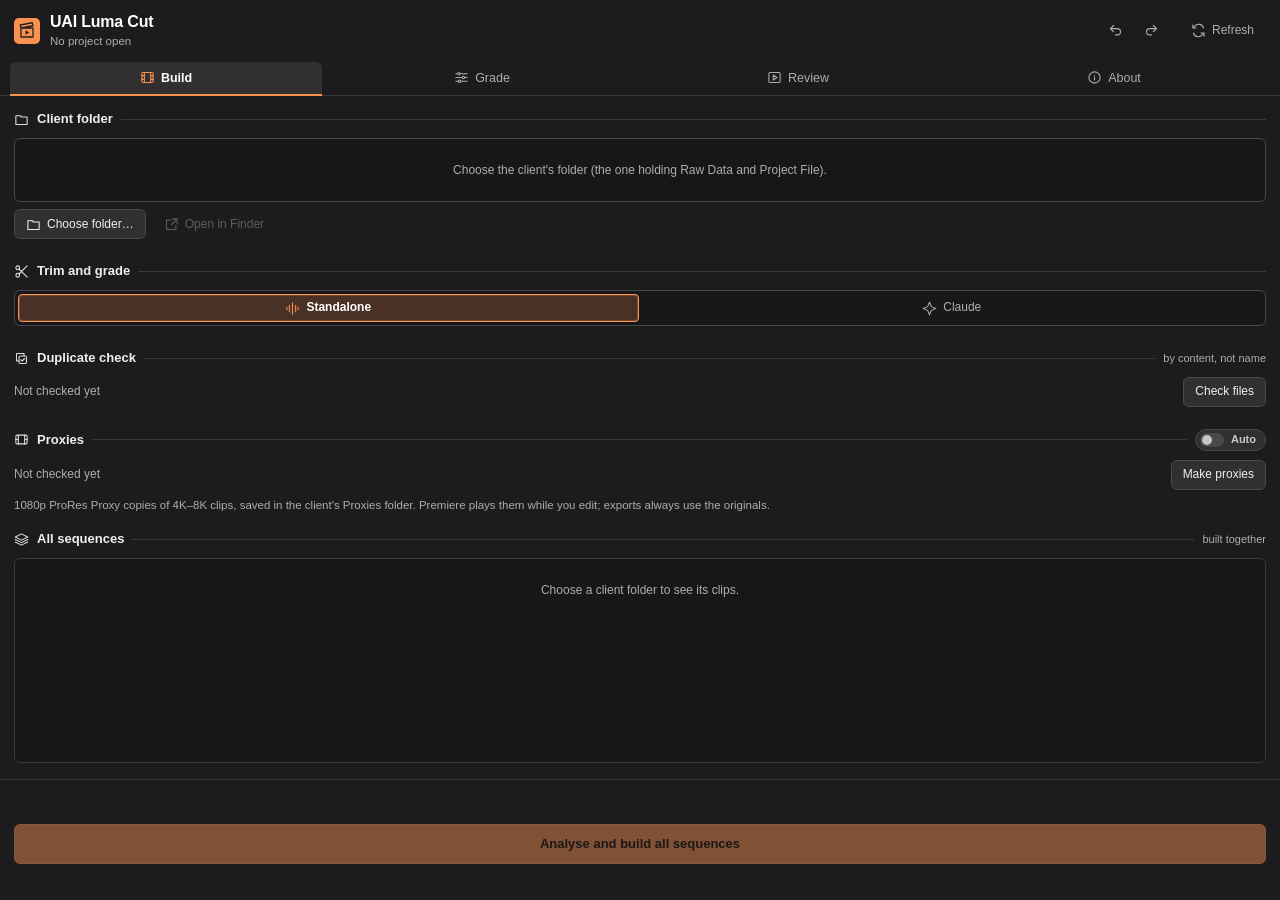
==== commit 01cdc57b: "Luma Cut 1.9.0: Build › Proxies — 1080p ProRes Proxy for 4K–8K clips, made and attached automaticall" ====
--- a/luma-cut/index.html
+++ b/luma-cut/index.html
@@ -63,6 +63,14 @@
     <div id="duplist" class="dupes"></div>
   </section>
 
+  <section>
+    <div class="cap"><svg class="ico" viewBox="0 0 24 24" fill="none" stroke="currentColor" stroke-width="1.7" stroke-linecap="round" stroke-linejoin="round" aria-hidden="true"><rect x="3" y="5" width="18" height="14" rx="2"/><path d="M7 5v14M17 5v14M3 12h4m10 0h4"/></svg><span>Proxies</span>
+      <button id="pxauto" class="switch end" title="Make proxies by itself whenever 4K–8K clips without one are in the open project"><i></i>Auto</button></div>
+    <div class="row spread"><span id="pxstate" class="muted">Not checked yet</span><button id="pxmake">Make proxies</button></div>
+    <div class="progress" id="pxprogress" hidden><div></div></div>
+    <div class="note">1080p ProRes Proxy copies of 4K–8K clips, saved in the client's Proxies folder. Premiere plays them while you edit; exports always use the originals.</div>
+  </section>
+
   <section class="grow">
     <div class="cap"><svg class="ico" viewBox="0 0 24 24" fill="none" stroke="currentColor" stroke-width="1.7" stroke-linecap="round" stroke-linejoin="round" aria-hidden="true"><path d="m12 3 10 5-10 5L2 8zM2 12l10 5 10-5M2 16l10 5 10-5"/></svg><span>All sequences</span><span class="end">built together</span></div>
     <div class="list" id="clips"><div class="empty">Choose a client folder to see its clips.</div></div>
@@ -91,6 +99,11 @@
     <div id="gtarget" class="note"></div>
   </section>
   <section>
+    <div class="cap"><svg class="ico" viewBox="0 0 24 24" fill="none" stroke="currentColor" stroke-width="1.7" stroke-linecap="round" stroke-linejoin="round" aria-hidden="true"><path d="M3 20h18M5 16l4-6 4 3 6-9"/></svg><span>Light check</span><span class="end">per clip · live</span></div>
+    <div class="actions"><button id="glight" title="Measure every clip's graded frame and correct it to your approved grades">Check light &amp; colour</button></div>
+    <div class="note">Exports each clip's graded frame, reads its light graph (face brightness, highlights) and skin colour balance, then sets Exposure, Highlights, Temperature and Tint on that clip to match your approved grade references for its setup (office, green screen, outdoor). Re-measures after each change. Cmd+Z undoes.</div>
+  </section>
+  <section>
     <div class="cap"><svg class="ico" viewBox="0 0 24 24" fill="none" stroke="currentColor" stroke-width="1.7" stroke-linecap="round" stroke-linejoin="round" aria-hidden="true"><circle cx="12" cy="12" r="4"/><path d="M12 2v2m0 16v2M4.9 4.9l1.4 1.4m11.4 11.4 1.4 1.4M2 12h2m16 0h2M4.9 19.1l1.4-1.4M17.7 6.3l1.4-1.4"/></svg><span>Exposure preset</span><span class="end">live</span></div>
     <div class="presets" id="gpresets">
       <button data-v="over" title="Exposure −0.5, Highlights −15, Whites −10">Over-exposed</button>
@@ -156,22 +169,30 @@
 <!-- ABOUT -->
 <div class="tab" id="tab-about" hidden>
   <section>
+    <details class="howto">
+      <summary><svg class="ico" viewBox="0 0 24 24" fill="none" stroke="currentColor" stroke-width="1.7" stroke-linecap="round" stroke-linejoin="round" aria-hidden="true"><path d="m12 3 10 5-10 5L2 8zM2 12l10 5 10-5M2 16l10 5 10-5"/></svg><span>How to use</span><span class="end">one client at a time</span></summary>
+      <div class="note">Client folder: <b>Raw Data</b>, <b>Project File</b>, <b>Final Output</b>. Name it like <i>AC#12 Name</i> for agency clients.</div>
+      <ol class="steps">
+        <li><b>Build</b> — <i>Choose folder…</i> → <i>New project for this client</i> (no manual import).</li>
+        <li><b>Mode</b> — <i>Standalone</i> (default, no Claude) or <i>Claude</i>: <i>Ask Claude</i>, paste the prompt in Claude desktop, wait for <i>Plan ready</i>. Then <i>Analyse and build</i>.</li>
+        <li><b>Cuts</b> — Review › Flagged by system: IN mouth closed + eyes open, OUT before they stand or look aside. Check <i>REVIEW</i> clips first. Rolling Edit, then <i>Re-sync markers</i>.</li>
+        <li><b>Light</b> — Grade › scope All sequences › <i>Check light &amp; colour</i>.</li>
+        <li><b>Look</b> — eye-check one clip per group (office, green screen, outdoor): preset or sliders, <i>Copy</i> → select the group → <i>Paste</i>.</li>
+        <li><b>Skin / green</b> — Premiere's Color tab, Color Mode “Custom”; yellow faces → skin Hue +2…+5. Copy / Paste Grade per group.</li>
+        <li><b>Lock</b> — Review › <i>Save grade reference</i> on your best clips, then <i>Final check &amp; save learning</i> (press twice).</li>
+        <li><b>Export</b> — UAI Smart Export: Final Output, All, <i>Export all</i>, then Results › <i>Verify files</i>.</li>
+      </ol>
+      <div class="note">Full guide: github.com/agentixclaude/uai-premiere-panels › docs › how-to-start</div>
+    </details>
+  </section>
+  <section>
     <div class="cap"><svg class="ico" viewBox="0 0 24 24" fill="none" stroke="currentColor" stroke-width="1.7" stroke-linecap="round" stroke-linejoin="round" aria-hidden="true"><path d="M12 8v4l3 2"/><circle cx="12" cy="12" r="9"/></svg><span>New updates</span><span class="end">what changed, before → now</span></div>
     <div id="updates" class="updates"></div>
   </section>
   <section>
-    <div class="cap"><svg class="ico" viewBox="0 0 24 24" fill="none" stroke="currentColor" stroke-width="1.7" stroke-linecap="round" stroke-linejoin="round" aria-hidden="true"><path d="m12 3 10 5-10 5L2 8zM2 12l10 5 10-5M2 16l10 5 10-5"/></svg><span>Workflow</span></div>
-    <ol class="steps">
-      <li><b>Build</b> — choose the client folder, Standalone or Claude, build all sequences. Duplicates are checked by content first.</li>
-      <li><b>Grade</b> — exposure preset, live Lumetri, Remove green. <i>Copy</i> one clip's Overall, select other clips, <i>Paste</i>. Everything is live; skin and green Color Shift stay in Premiere's Color tab.</li>
-      <li><b>Review</b> — fix flags, save grade references, then <i>Final check &amp; save learning</i>.</li>
-      <li><b>Export</b> — UAI Smart Export.</li>
-    </ol>
-  </section>
-  <section>
     <div class="cap"><svg class="ico" viewBox="0 0 24 24" fill="none" stroke="currentColor" stroke-width="1.7" stroke-linecap="round" stroke-linejoin="round" aria-hidden="true"><path d="M3 10v4m4-7v10m5-14v18m5-14v10m4-7v4"/></svg><span>Engines</span></div>
     <div class="cols">
-      <div><b>Standalone</b><span>Trim from the audio, house grade, plus learned rules that repeat across at least 2 reviewed batches.</span></div>
+      <div><b>Standalone</b><span>Face-checked trim (audio fallback), house grade plus learned starting values per setup, rules from 2+ reviewed batches.</span></div>
       <div><b>Claude</b><span>Face-checked IN/OUT, grade matched per clip, reads the learned rules and recent reviews.</span></div>
     </div>
     <div class="row opts"><span id="ffmpegstate" class="chip"></span><span id="enginestate" class="chip"></span></div>
--- a/luma-cut/styles.css
+++ b/luma-cut/styles.css
@@ -78,3 +78,11 @@
 .clipboard b { color: var(--text); font-size: 12px; font-weight: 650; }
 .clipboard.empty { border-color: var(--line-soft); background: var(--panel); }
 .clipboard.empty b { color: var(--text-3); font-weight: 500; }
+
+/* About › How to use (dropdown) */
+.howto > summary { display: flex; align-items: center; gap: 6px; cursor: pointer; list-style: none; color: var(--title); font-weight: 650; margin-bottom: 6px; }
+.howto > summary::-webkit-details-marker { display: none; }
+.howto > summary::after { content: "▾"; margin-left: 4px; color: var(--text-3); transition: transform .15s ease-out; }
+.howto:not([open]) > summary::after { transform: rotate(-90deg); }
+.howto > summary .end { margin-left: auto; color: var(--text-3); font-weight: 400; font-size: 11px; }
+.howto .note { margin: 4px 0 6px; }
